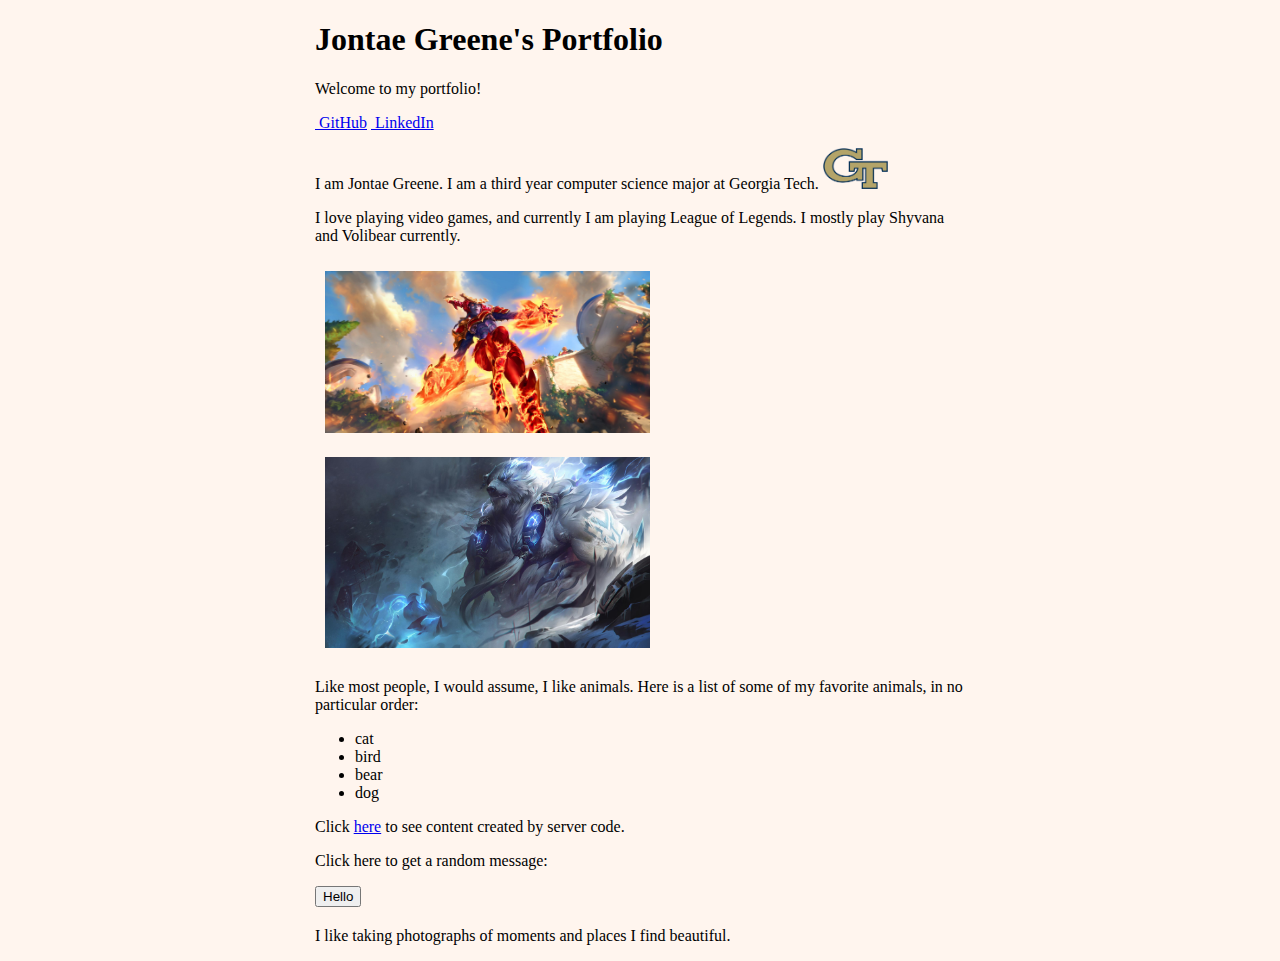
==== portfolio/src/main/webapp/index.html @ de81c1ac "Started editing portfolio page, added random greeting, minimal styling (css), paragraphs and images." ====
<!DOCTYPE html>
<html>
  <head>
    <meta charset="UTF-8">
    <title>My Portfolio</title>
    <link rel="stylesheet" href="style.css">
    <script src="script.js"></script>
  </head>
  <body>
    <div id="content">
      <h1>Jontae Greene's Portfolio</h1>
      <p>Welcome to my portfolio!</p>
      <!---Style to the side-->
      <nav id="navExternal">
          <a href="https://github.com/Corramel"><img class="externalIcon"> GitHub</a>
          <a href="https://www.linkedin.com/in/jontae-greene/"><img class="externalIcon"> LinkedIn</a>
          <!--Anything else?-->
      </nav>

      <p id="intro">I am Jontae Greene. I am a third year computer science major at Georgia Tech. <img class="pImg" id="gtLogo" src="res/gtlogo.png"></p> <!---Image somewhere here-->
      <p class="videoGames">I love playing video games, and currently I am playing League of Legends. I mostly play Shyvana and Volibear currently.</p>
      <p class="videoGames"><img class="splash" id="shyv" src="res/shyvana-human.jpg"> <img class="splash" id="voli" src="res/volibear.jpg"></p> <!--Image of Shyvana and Volibear-->
      <p id="animals">Like most people, I would assume, I like animals. Here is a list of some of my favorite animals, in no particular order:
            <ul>
                <li>cat</li> <!--cat image-->
                <li>bird</li> <!---Chilimili image-->
                <li>bear</li> <!--bear image-->
                <li>dog</li> <!--doge meme here-->
            </ul>
      </p>


      <p></p>
      <p>Click <a href="/hello">here</a> to see content created by server code.</p>
      <p>Click here to get a random message:</p>
      <button onclick="addRandomGreeting()">Hello</button>
      <div id="greeting-container"></div>
      <p>I like taking photographs of moments and places I find beautiful.</p> <!--Upload pictures from phone-->
    </div>
  </body>
</html>
---- portfolio/src/main/webapp/style.css ----
body {
    background-color: seashell;
}

.pImg {
    max-width:10%;
    max-height:auto;
}

.splash {
    max-width:50%;
    max-height:auto;
    padding: 10px;
}

#content {
  margin-left: auto;
  margin-right: auto;
  width: 650px;
  padding-left: auto;
  padding-right: auto;
}

#greeting-container {
  margin-top: 20px;
}
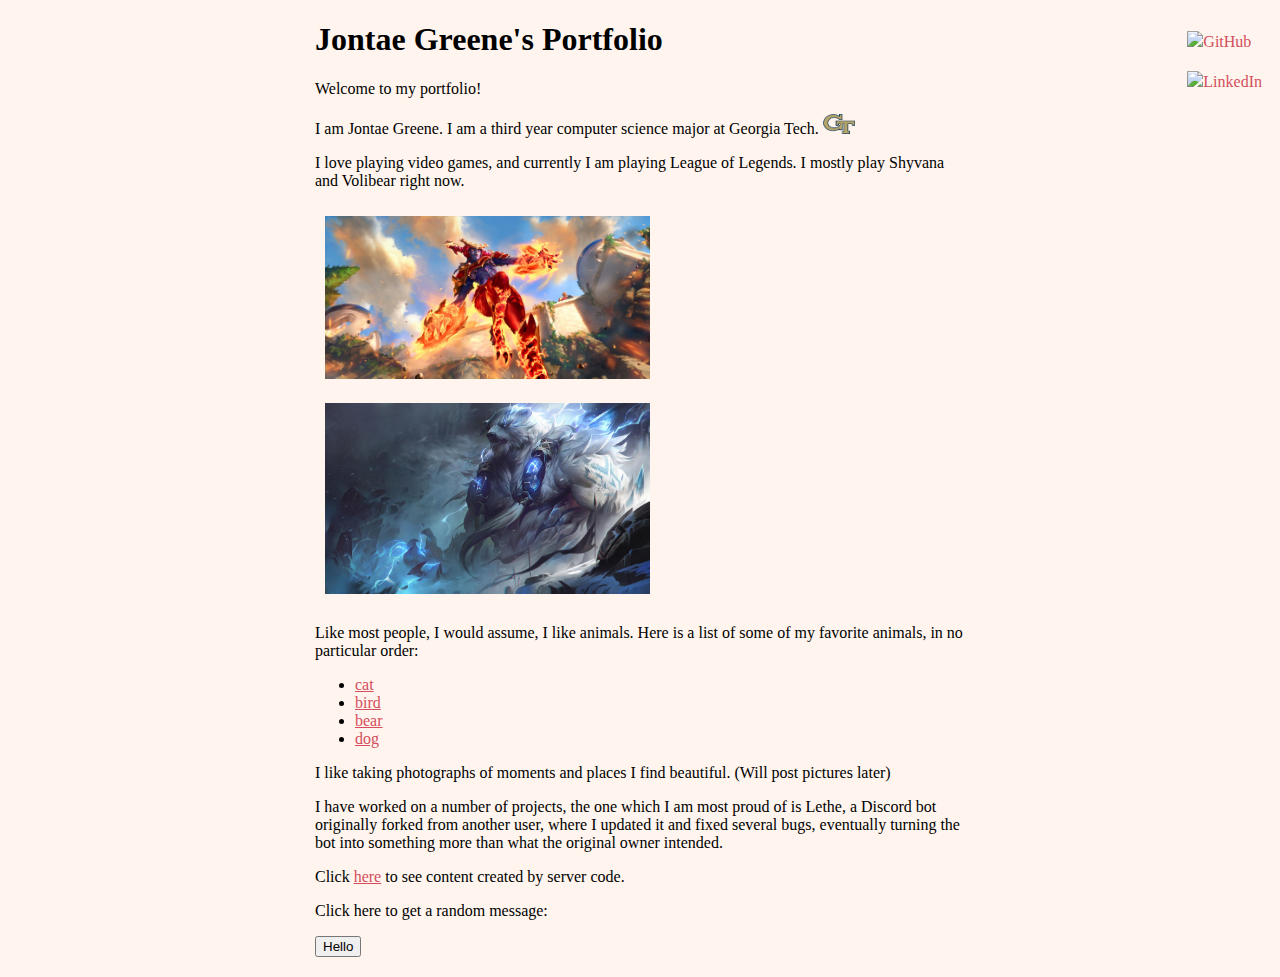
==== commit d779d8a7: "Add animal galleries, add project paragraph to main page, fix some typos, style changes to images an" ====
--- a/portfolio/src/main/webapp/index.html
+++ b/portfolio/src/main/webapp/index.html
@@ -7,35 +7,36 @@
     <script src="script.js"></script>
   </head>
   <body>
+      <nav id="navExternal">
+          <a href="https://github.com/Corramel" target="_blank"><img class="externalIcon" src="res/github.png">GitHub</a>
+          <a href="https://www.linkedin.com/in/jontae-greene/" target="_blank"><img class="externalIcon" src="res/LinkedIn-logo.png">LinkedIn</a> <!---->
+          <!--Anything else?-->
+      </nav>
     <div id="content">
       <h1>Jontae Greene's Portfolio</h1>
       <p>Welcome to my portfolio!</p>
       <!---Style to the side-->
-      <nav id="navExternal">
-          <a href="https://github.com/Corramel"><img class="externalIcon"> GitHub</a>
-          <a href="https://www.linkedin.com/in/jontae-greene/"><img class="externalIcon"> LinkedIn</a>
-          <!--Anything else?-->
-      </nav>
+      
 
       <p id="intro">I am Jontae Greene. I am a third year computer science major at Georgia Tech. <img class="pImg" id="gtLogo" src="res/gtlogo.png"></p> <!---Image somewhere here-->
-      <p class="videoGames">I love playing video games, and currently I am playing League of Legends. I mostly play Shyvana and Volibear currently.</p>
+      <p class="videoGames">I love playing video games, and currently I am playing League of Legends. I mostly play Shyvana and Volibear right now.</p>
       <p class="videoGames"><img class="splash" id="shyv" src="res/shyvana-human.jpg"> <img class="splash" id="voli" src="res/volibear.jpg"></p> <!--Image of Shyvana and Volibear-->
       <p id="animals">Like most people, I would assume, I like animals. Here is a list of some of my favorite animals, in no particular order:
             <ul>
-                <li>cat</li> <!--cat image-->
-                <li>bird</li> <!---Chilimili image-->
-                <li>bear</li> <!--bear image-->
-                <li>dog</li> <!--doge meme here-->
+                <li><a href="cat.html">cat</a></li> <!--cat image-->
+                <li><a href="bird.html">bird</a></li> <!---Chilimili image-->
+                <li><a href="bear.html">bear</a></li> <!--bear image-->
+                <li><a href="dogs.html">dog</a></li> <!--doge meme here-->
             </ul>
       </p>
 
-
-      <p></p>
+      <p>I like taking photographs of moments and places I find beautiful. (Will post pictures later)</p> <!--TODO:Upload pictures from phone-->
+      <p>I have worked on a number of projects, the one which I am most proud of is Lethe, a Discord bot originally forked from another user, where I updated it and fixed several bugs, eventually turning the bot into something more than what the original owner intended.</p>
       <p>Click <a href="/hello">here</a> to see content created by server code.</p>
       <p>Click here to get a random message:</p>
       <button onclick="addRandomGreeting()">Hello</button>
       <div id="greeting-container"></div>
-      <p>I like taking photographs of moments and places I find beautiful.</p> <!--Upload pictures from phone-->
+      
     </div>
   </body>
 </html>
--- a/portfolio/src/main/webapp/style.css
+++ b/portfolio/src/main/webapp/style.css
@@ -1,16 +1,44 @@
 body {
-    background-color: seashell;
+    background-color: rgb(255, 245, 238);
 }
 
 .pImg {
-    max-width:10%;
+    max-width:5%;
     max-height:auto;
+}
+
+a:visited {
+    color:none;
+}
+
+a {
+    color:#D44D5C;
 }
 
 .splash {
     max-width:50%;
     max-height:auto;
     padding: 10px;
+}
+
+#navExternal {
+    float:right;
+
+}
+
+#navExternal a{
+    display: block;
+    padding: 10px;
+    text-decoration: none;
+}
+
+#navExternal a:hover{
+    color: #7B6B43;
+}
+
+.externalIcon {
+    max-width:16px;
+    max-height:auto;
 }
 
 #content {
@@ -24,3 +52,8 @@
 #greeting-container {
   margin-top: 20px;
 }
+
+.images img {
+    max-width:400px;
+    max-height:auto;
+}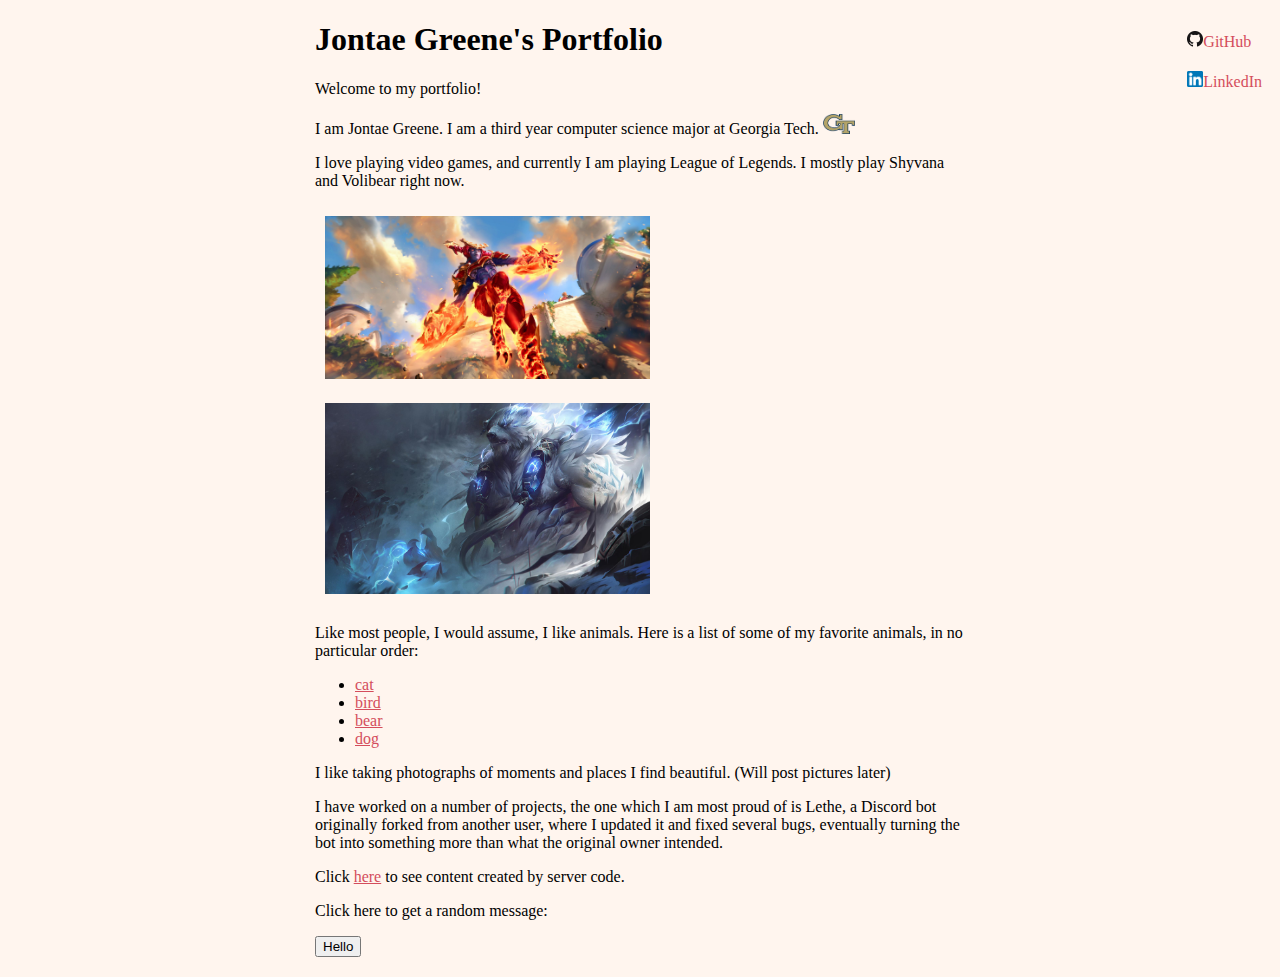
==== commit 0c82eb99: "Created my own servlet" ====
--- a/portfolio/src/main/webapp/index.html
+++ b/portfolio/src/main/webapp/index.html
@@ -32,7 +32,7 @@
 
       <p>I like taking photographs of moments and places I find beautiful. (Will post pictures later)</p> <!--TODO:Upload pictures from phone-->
       <p>I have worked on a number of projects, the one which I am most proud of is Lethe, a Discord bot originally forked from another user, where I updated it and fixed several bugs, eventually turning the bot into something more than what the original owner intended.</p>
-      <p>Click <a href="/hello">here</a> to see content created by server code.</p>
+      <p>Click <a href="/funny">here</a> to see content created by server code.</p>
       <p>Click here to get a random message:</p>
       <button onclick="addRandomGreeting()">Hello</button>
       <div id="greeting-container"></div>
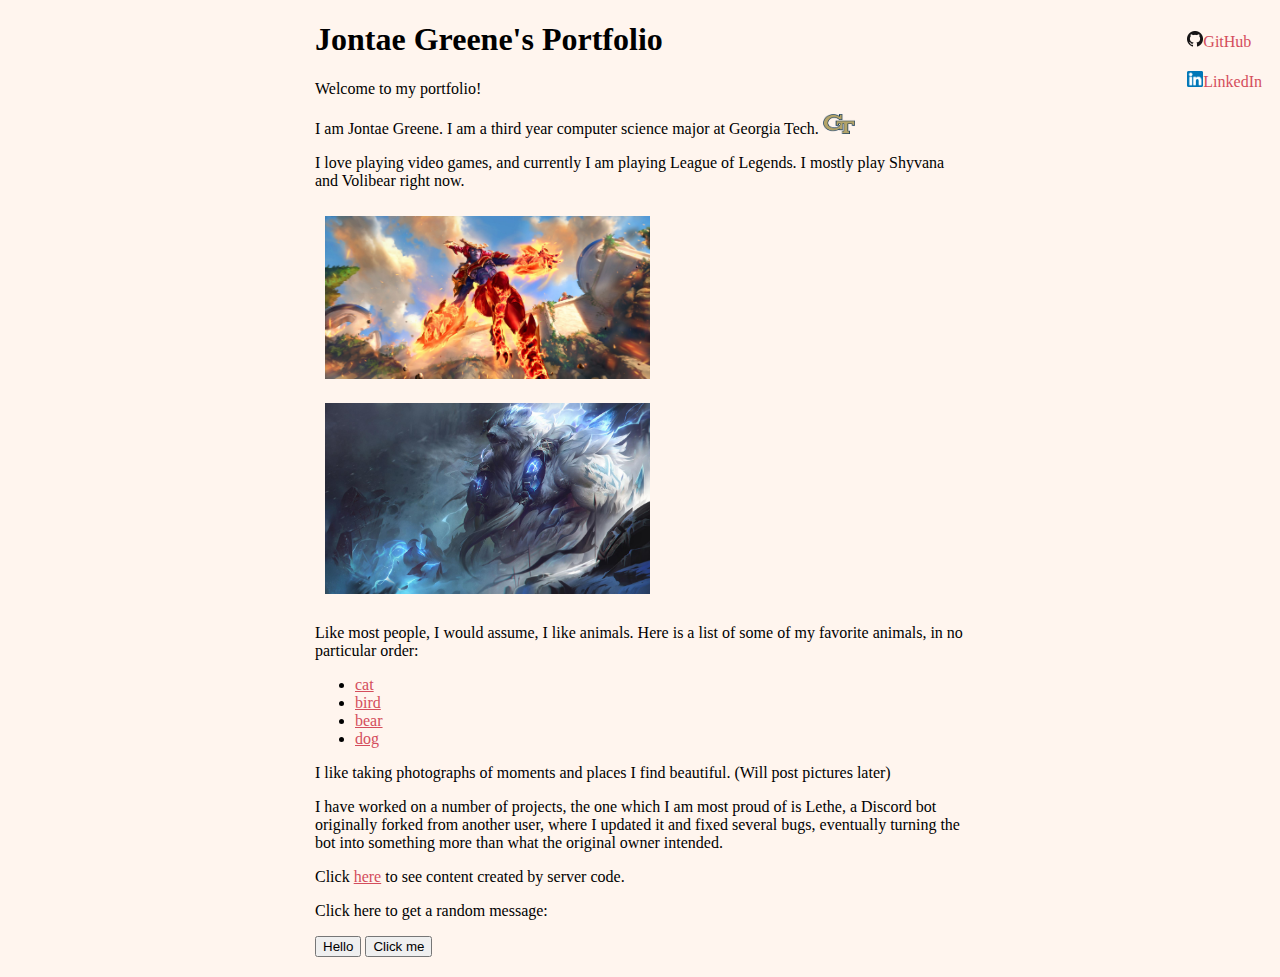
==== commit 9af8f033: "Added Jokes, renamed Servlet to Funny Servlet, Gson to Json converter" ====
--- a/portfolio/src/main/webapp/index.html
+++ b/portfolio/src/main/webapp/index.html
@@ -5,6 +5,7 @@
     <title>My Portfolio</title>
     <link rel="stylesheet" href="style.css">
     <script src="script.js"></script>
+    <script src="servletScript.js"></script>
   </head>
   <body>
       <nav id="navExternal">
@@ -32,9 +33,11 @@
 
       <p>I like taking photographs of moments and places I find beautiful. (Will post pictures later)</p> <!--TODO:Upload pictures from phone-->
       <p>I have worked on a number of projects, the one which I am most proud of is Lethe, a Discord bot originally forked from another user, where I updated it and fixed several bugs, eventually turning the bot into something more than what the original owner intended.</p>
-      <p>Click <a href="/funny">here</a> to see content created by server code.</p>
+      <p>Click <a href="/hello">here</a> to see content created by server code.</p>
       <p>Click here to get a random message:</p>
       <button onclick="addRandomGreeting()">Hello</button>
+      <button onclick="fetchString()">Click me</button>
+      <p id="linux"></p>
       <div id="greeting-container"></div>
       
     </div>
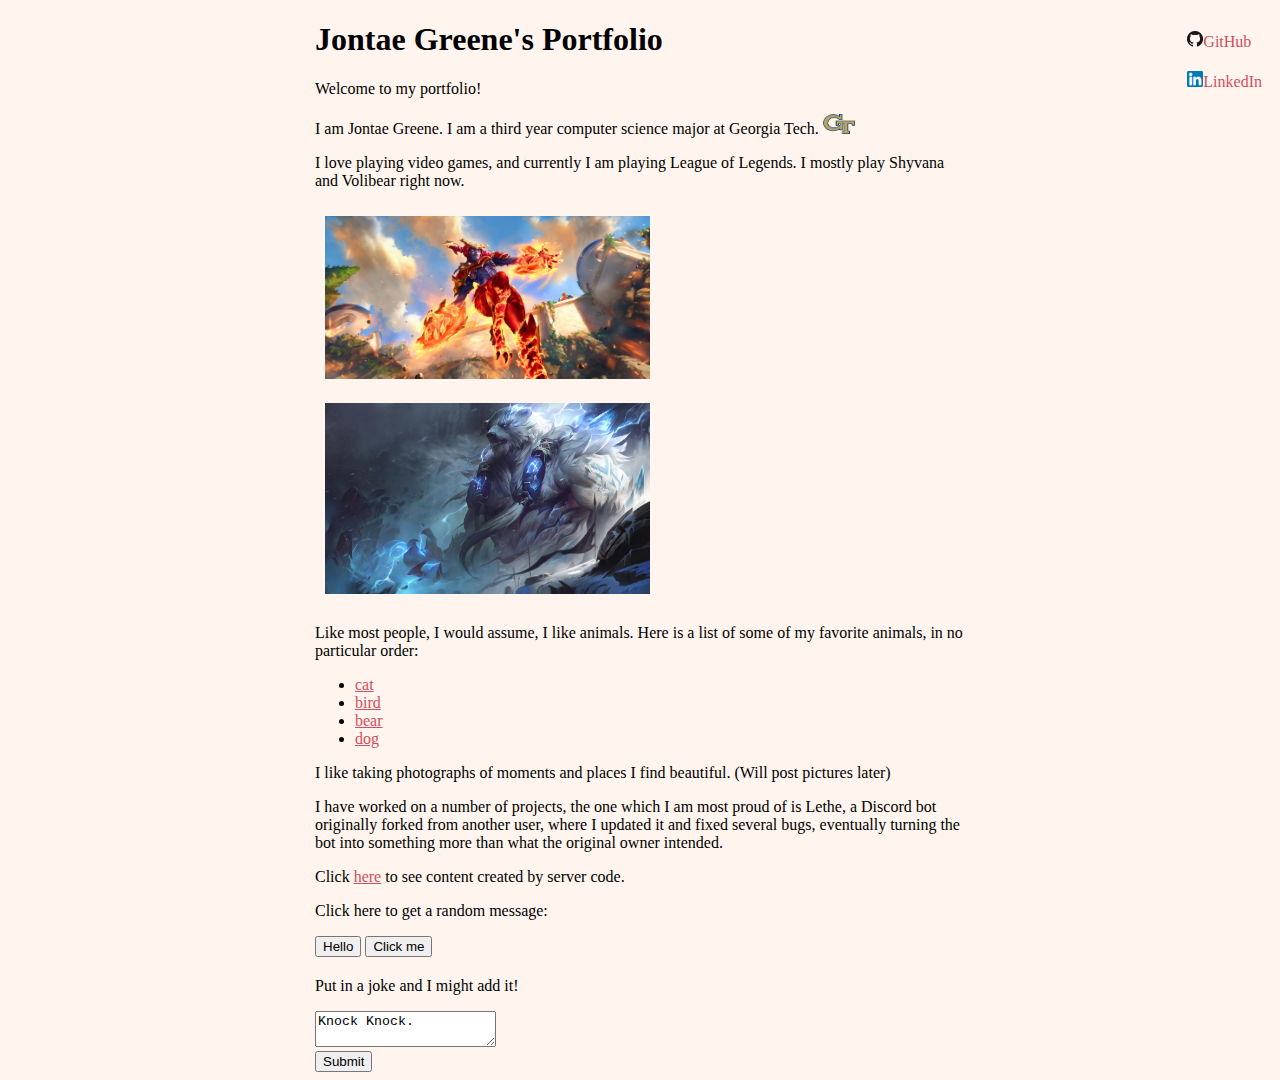
==== commit 2ad7742b: "Change variable and ID names appropriately, add form for jokes" ====
--- a/portfolio/src/main/webapp/index.html
+++ b/portfolio/src/main/webapp/index.html
@@ -33,12 +33,21 @@
 
       <p>I like taking photographs of moments and places I find beautiful. (Will post pictures later)</p> <!--TODO:Upload pictures from phone-->
       <p>I have worked on a number of projects, the one which I am most proud of is Lethe, a Discord bot originally forked from another user, where I updated it and fixed several bugs, eventually turning the bot into something more than what the original owner intended.</p>
+      <p id="joke"></p>
       <p>Click <a href="/hello">here</a> to see content created by server code.</p>
       <p>Click here to get a random message:</p>
       <button onclick="addRandomGreeting()">Hello</button>
       <button onclick="fetchString()">Click me</button>
-      <p id="linux"></p>
       <div id="greeting-container"></div>
+
+      <div id="form-container">
+          <form action="/form-handler" method="POST">
+              <p>Put in a joke and I might add it!</p>
+              <textarea name="txt-input">Knock Knock.</textarea>
+              <br/>
+              <input type="submit"/>
+          </form>
+      </div>
       
     </div>
   </body>
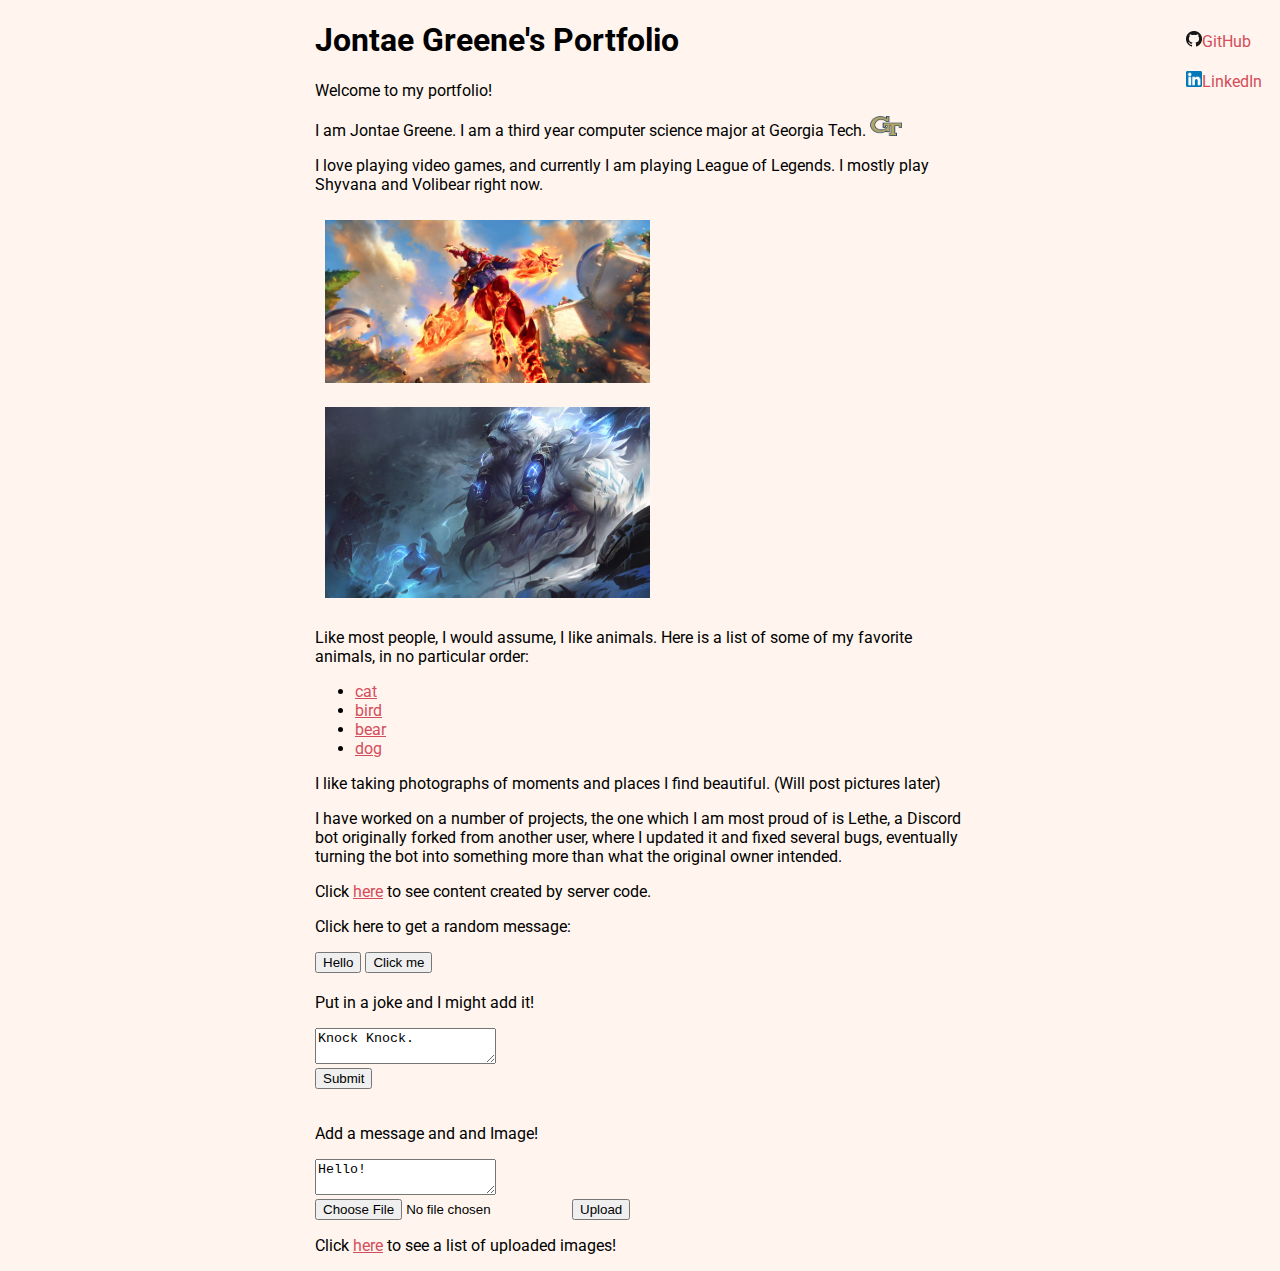
==== commit 846cd398: "Added image uploading functionality: ListImagesServlet, ImageFormServlet; Changed font style, added " ====
--- a/portfolio/src/main/webapp/index.html
+++ b/portfolio/src/main/webapp/index.html
@@ -47,6 +47,17 @@
               <br/>
               <input type="submit"/>
           </form>
+          <br/>
+        <div id="image-form-container">
+            <form action="/upload" method="POST" enctype="multipart/form-data">
+                <p>Add a message and and Image!</p>
+                <textarea name="message">Hello!</textarea>
+                <br/>
+                <input type="file" accept="image/*" name="image"> <!--Multiple images later?-->
+                <button>Upload</button>
+            </form>
+            <p>Click <a href="/image-list.html">here</a> to see a list of uploaded images!</p>
+        </div>
       </div>
       
     </div>
--- a/portfolio/src/main/webapp/style.css
+++ b/portfolio/src/main/webapp/style.css
@@ -1,5 +1,8 @@
+@import url('https://fonts.googleapis.com/css2?family=Roboto&display=swap');
+
 body {
     background-color: rgb(255, 245, 238);
+    font-family: 'Roboto', sans-serif;
 }
 
 .pImg {
@@ -53,7 +56,12 @@
   margin-top: 20px;
 }
 
-.images img {
+#images img, .images img { /* Class returns an error? */
     max-width:400px;
     max-height:auto;
-}+    display:block;
+    margin-left:auto;
+    margin-right:auto;
+    padding: 10px;
+}
+
